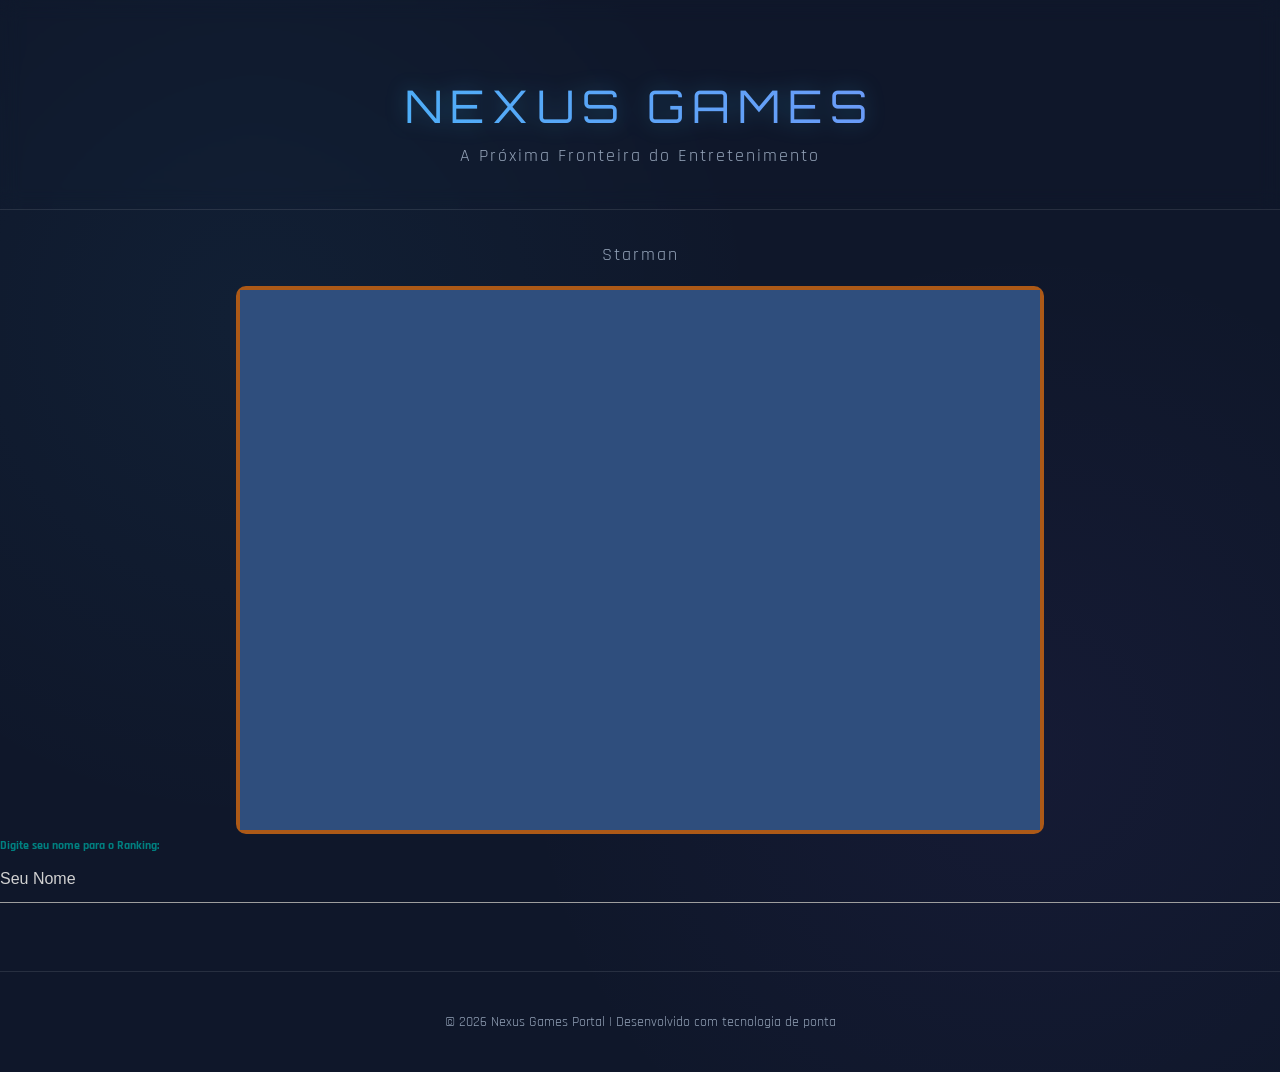
==== starman.html @ 6e4b18a9 "Add player name input for ranking Added a name input section for player ranking." ====
<!DOCTYPE html>
<html lang="pt-br">
<head>
    <meta charset="UTF-8">
    <meta name="viewport" content="width=device-width, initial-scale=1.0">
    <title>Nexus Games | Portal Futurista</title>
    <link href="https://fonts.googleapis.com/css2?family=Orbitron:wght@400;700&family=Rajdhani:wght@300;500;700&display=swap" rel="stylesheet">
    <link rel="stylesheet" href="https://cdnjs.cloudflare.com/ajax/libs/materialize/1.0.0/css/materialize.min.css">
    <link href="css/starman.css" rel="stylesheet">
    <script src="https://cdnjs.cloudflare.com/ajax/libs/materialize/1.0.0/js/materialize.min.js"></script>
    <script src="lib/phaser.js"></script>    
    <script src="app/app.js"></script> 

    <script type="application/ld+json">
{
  "@context": "https://schema.org",
  "@type": "WebPage",
  "author": {
    "@type": "Person",
    "name": "José Aparecido Finamor"
  },
  "copyrightHolder": {
    "@type": "Finakorgo Co",
    "name": "Nexus Games"
  }
}
</script>
  
</head>
<body>
    <div class="scanline"></div>

    <header>
        <h1>Nexus Games</h1>
        <p class="subtitle">A Próxima Fronteira do Entretenimento</p>
    </header>

    <div class="container">
        <!-- Container do Jogo Starman --> 
        <h2 class="subtitle"> Starman </h2>
        <div id="stage"></div>
        <div id="pop"></div>           
    </div>

    <section> 
         <div id="name-input-container">
            <label for="player-name" style="color: teal; font-weight: bold;">Digite seu nome para o Ranking:</label><br>
            <input type="text" id="player-name" placeholder="Seu Nome" maxlength="15">
          </div>        
    </section>

       

    <footer>
        &copy; 2026 Nexus Games Portal | Desenvolvido com tecnologia de ponta
    </footer>
</body>
</html>
---- css/starman.css ----
/* created by José A Finamor - 15/05/2026 */

        /*==^.^== Variables ==^.^==*/
         :root {
            --bg-color: #0f172a;
            --accent-soft: #38bdf8;
            --accent-glow: rgba(56, 189, 248, 0.3);
            --glass-bg: rgba(255, 255, 255, 0.03);
            --glass-border: rgba(255, 255, 255, 0.1);
            --text-main: #e2e8f0;
            --text-dim: #94a3b8;
        }
       
        /*==^.^== Total background configuration ==^.^==*/       

        * {
            margin: 0;
            padding: 0;
            box-sizing: border-box;
        }

        body {
            background-color: var(--bg-color);
            background-image: 
                radial-gradient(circle at 20% 30%, rgba(56, 189, 248, 0.05) 0%, transparent 40%),
                radial-gradient(circle at 80% 70%, rgba(139, 92, 246, 0.05) 0%, transparent 40%);
            color: var(--text-main);
            font-family: 'Rajdhani', sans-serif;
            min-height: 100vh;
            overflow-x: hidden;
        }

        header {
            padding: 40px 20px;
            text-align: center;
            border-bottom: 1px solid var(--glass-border);
            backdrop-filter: blur(10px);
        }

        h1 {
            font-family: 'Orbitron', sans-serif;
            font-size: 3rem;
            letter-spacing: 8px;
            text-transform: uppercase;
            background: linear-gradient(to right, #38bdf8, #818cf8);
            -webkit-background-clip: text;
            -webkit-text-fill-color: transparent;
            margin-bottom: 10px;
            filter: drop-shadow(0 0 10px var(--accent-glow));
        }
        
        h2 { 
            text-align: center;
           }

        .subtitle {
            color: var(--text-dim);
            font-size: 1.2rem;
            letter-spacing: 2px;
        }

       /* .container {
            max-width: 1200px;
            margin: 60px auto;
            padding: 0 20px;
            display: grid;
            grid-template-columns: repeat(auto-fit, minmax(300px, 1fr));
            gap: 30px;
        } */

       

          /*==^.^== stage config for js game ==^.^==*/

       #stage {
             display: flex;            
             width: 808px;
             height: 548px;
             border: 4px solid rgb(172, 89, 23);
             border-radius: 10px;
             justify-content: center;
             align-items: center;
             margin: auto;
             }
       #pop {
            position: absolute;
            width: 200px;
            height: 40px;

            }





        footer {
            text-align: center;
            padding: 40px;
            color: var(--text-dim);
            font-size: 0.9rem;
            border-top: 1px solid var(--glass-border);
            margin-top: 60px;
        }

        /* ==^.^== Background animation ==^.^== */
        .scanline {
            width: 100%;
            height: 100px;
            z-index: 999;
            background: linear-gradient(0deg, rgba(0, 0, 0, 0) 0%, rgba(255, 255, 255, 0.02) 50%, rgba(0, 0, 0, 0) 100%);
            opacity: 0.1;
            position: fixed;
            bottom: 100%;
            animation: scanline 10s linear infinite;
            pointer-events: none;
        }

        @keyframes scanline {
            0% { bottom: 100%; }
            100% { bottom: -100%; }
        }
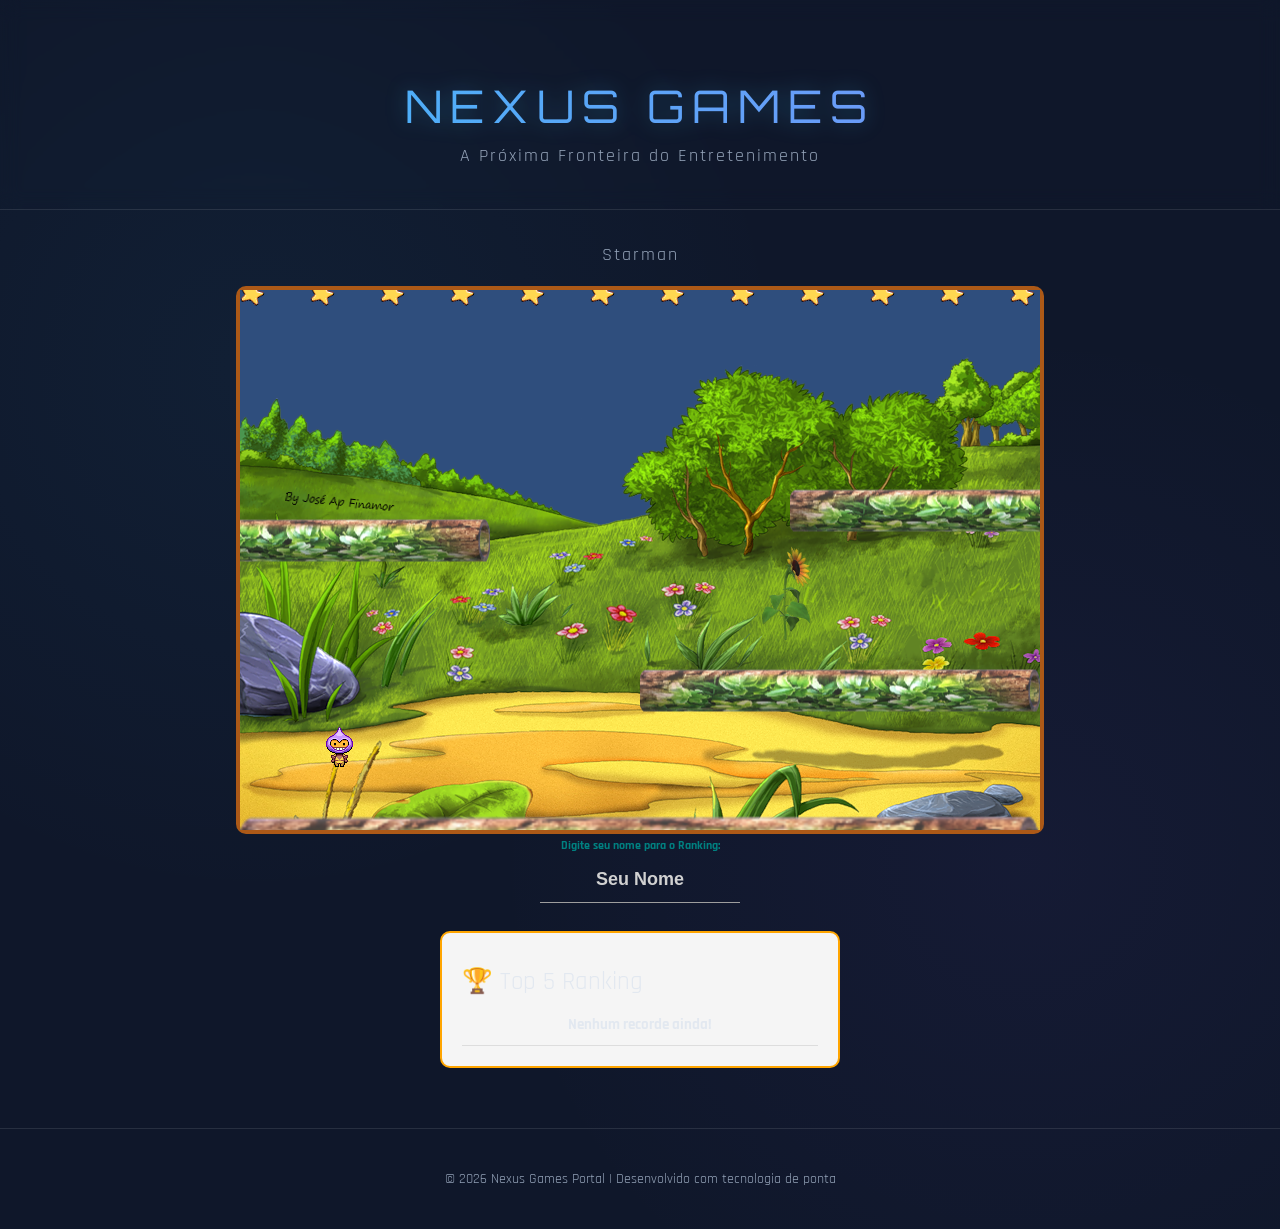
==== commit 83caa69d: "Enhance starman.html with ranking feature Added a ranking section to the Starman game page." ====
--- a/starman.html
+++ b/starman.html
@@ -46,7 +46,14 @@
          <div id="name-input-container">
             <label for="player-name" style="color: teal; font-weight: bold;">Digite seu nome para o Ranking:</label><br>
             <input type="text" id="player-name" placeholder="Seu Nome" maxlength="15">
-          </div>        
+          </div> 
+         <!--==^.^== Ranking ==^.^== -->
+        <div id="ranking-container">
+        <h5>🏆 Top 5 Ranking</h5>
+        <ul id="ranking-list">
+            <!-- Ranking será preenchido via JS -->
+        </ul>
+    </div>
     </section>
 
        
--- a/css/starman.css
+++ b/css/starman.css
@@ -89,7 +89,38 @@
 
             }
 
-
+        /*==^.^== Imput name */
+    #ranking-container {
+        margin-top: 20px;
+        padding: 20px;
+        background: #f5f5f5;
+        border-radius: 10px;
+        border: 2px solid orange;
+        max-width: 400px;
+        margin-left: auto;
+        margin-right: auto;
+    }
+    #ranking-list {
+        list-style: none;
+        padding: 0;
+    }
+    #ranking-list li {
+        padding: 8px;
+        border-bottom: 1px solid #ddd;
+        display: flex;
+        justify-content: space-between;
+        font-weight: bold;
+    }
+    #name-input-container {
+        margin-bottom: 20px;
+        text-align: center;
+    }
+    #player-name {
+        max-width: 200px;
+        text-align: center;
+        font-size: 18px;
+        font-weight: bold;
+    }
 
 
 
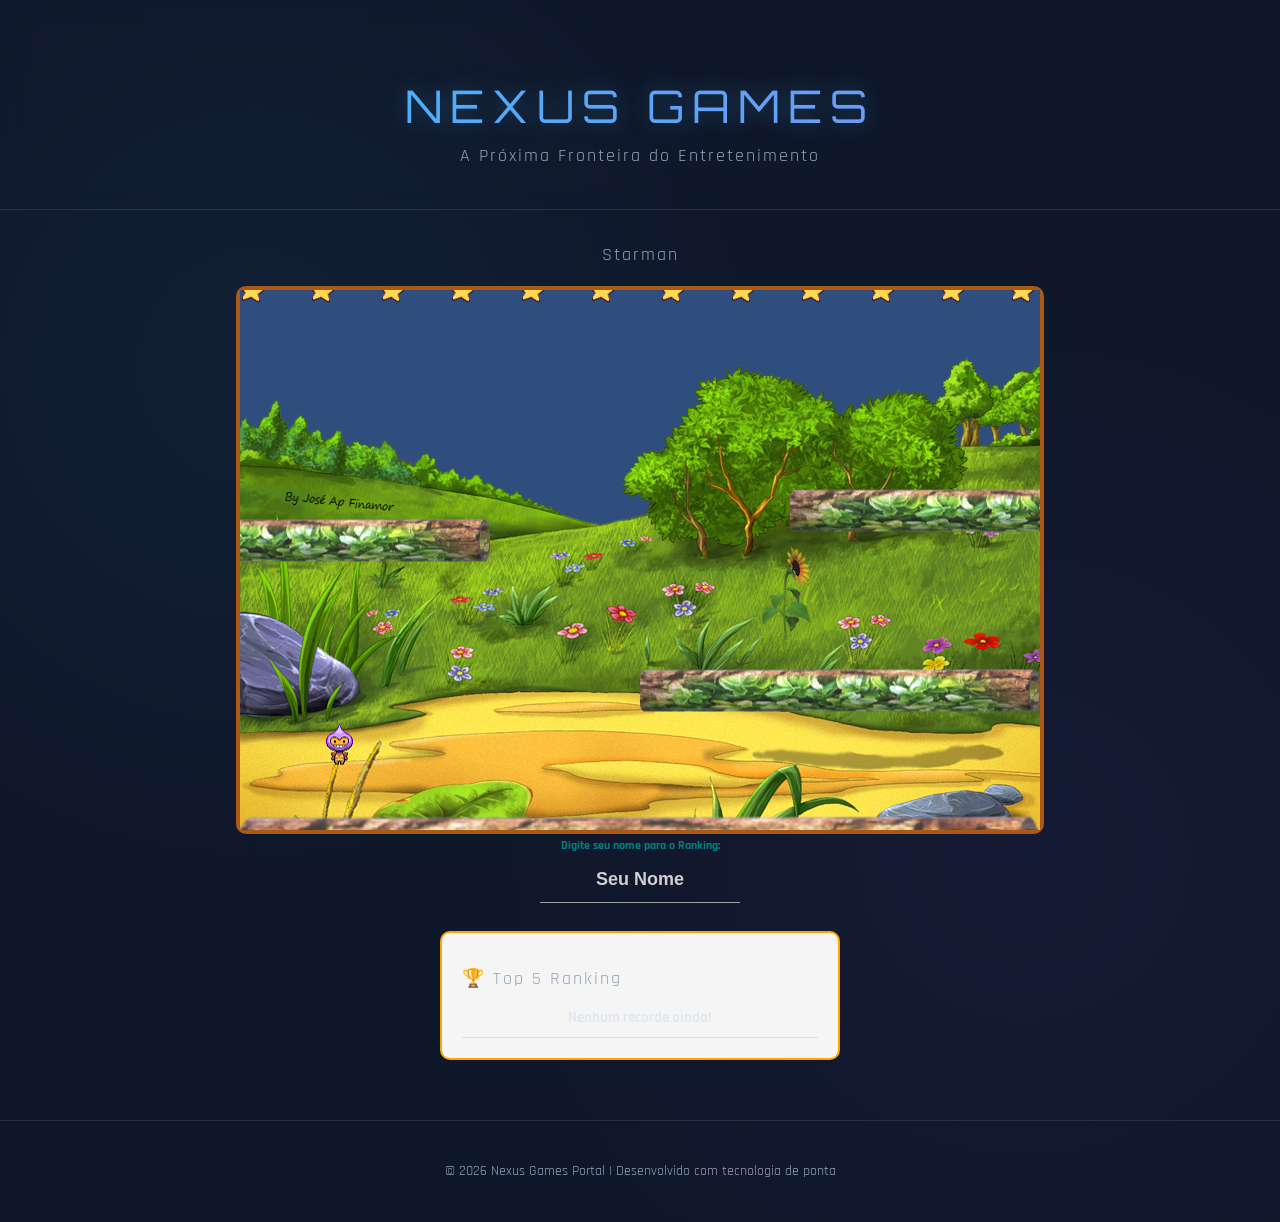
==== commit cccfd061: "Fix HTML encoding issues in starman.html" ====
--- a/starman.html
+++ b/starman.html
@@ -49,7 +49,7 @@
           </div> 
          <!--==^.^== Ranking ==^.^== -->
         <div id="ranking-container">
-        <h5>🏆 Top 5 Ranking</h5>
+        <h5 class="subtitle">🏆 Top 5 Ranking</h5>
         <ul id="ranking-list">
             <!-- Ranking será preenchido via JS -->
         </ul>
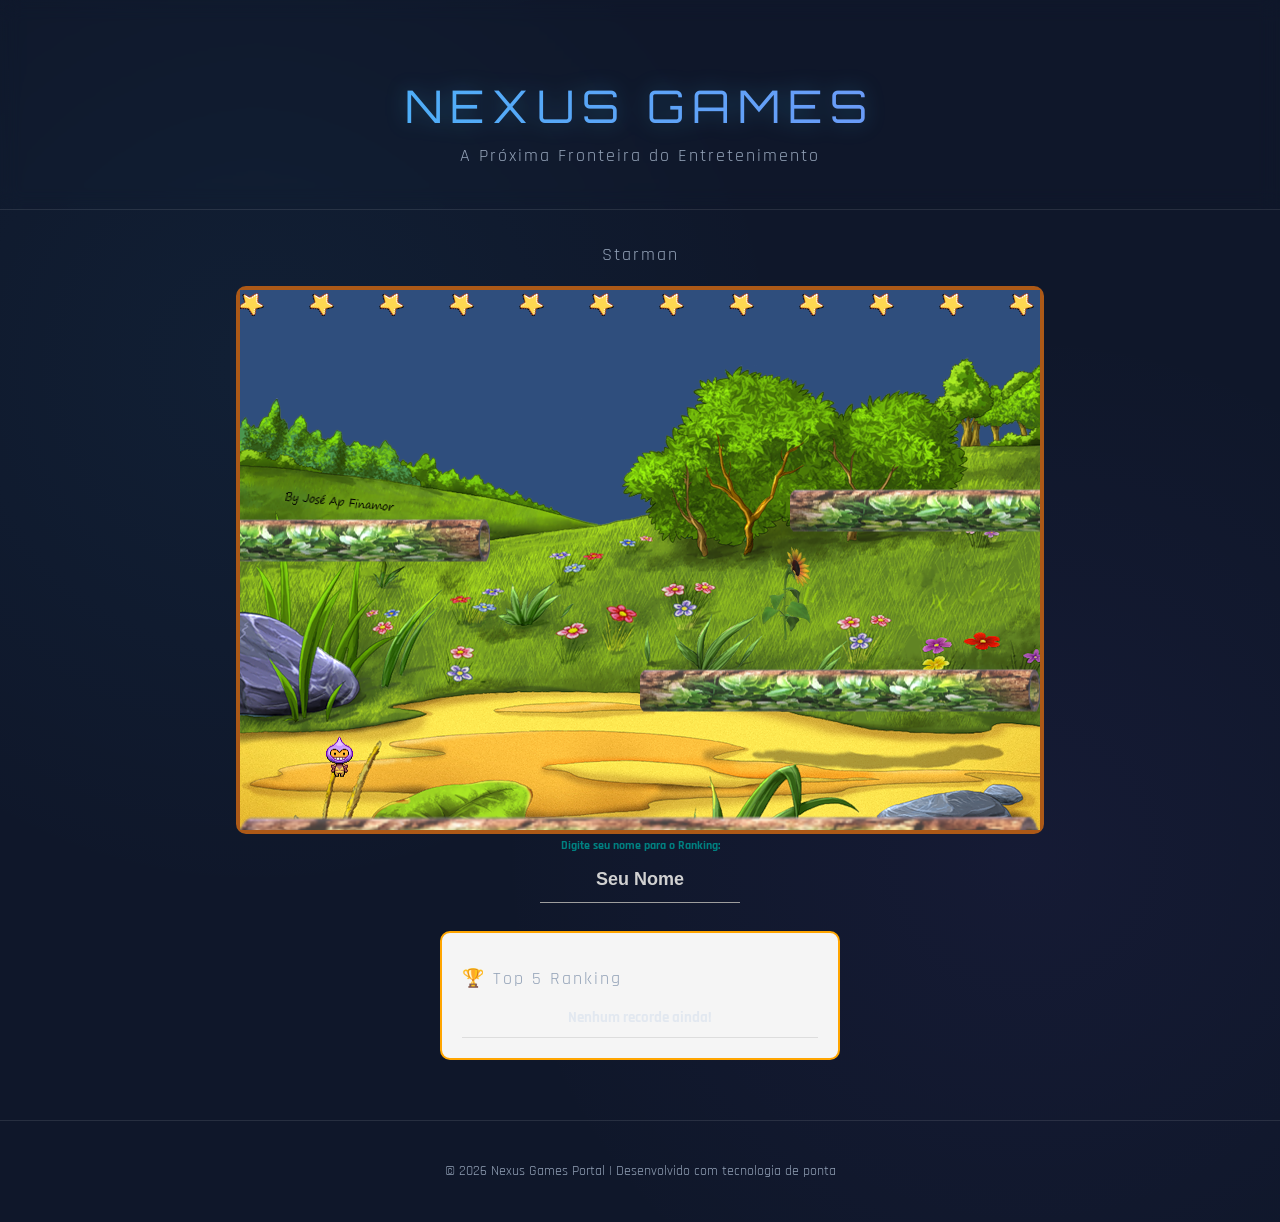
==== commit b1b99a69: "Fix HTML encoding issues in starman.html" ====
--- a/starman.html
+++ b/starman.html
@@ -50,7 +50,7 @@
          <!--==^.^== Ranking ==^.^== -->
         <div id="ranking-container">
         <h5 class="subtitle">🏆 Top 5 Ranking</h5>
-        <ul id="ranking-list">
+        <ul id="ranking-list" class="game-desc">
             <!-- Ranking será preenchido via JS -->
         </ul>
     </div>
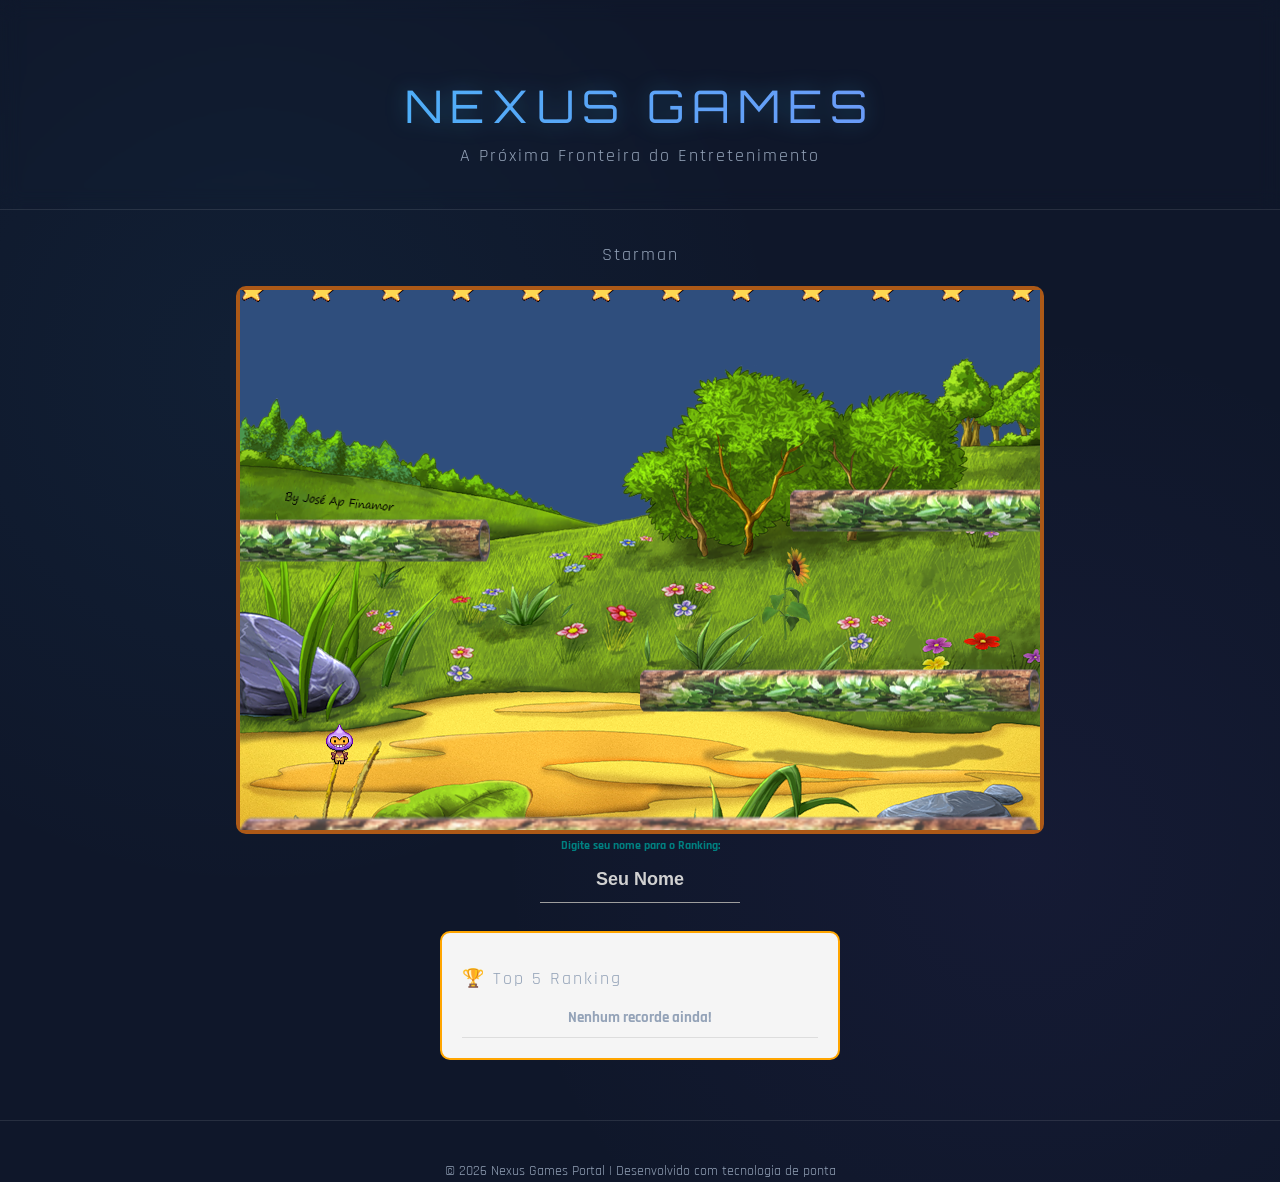
==== commit bc261924: "Fix HTML formatting and structure in starman.html" ====
--- a/starman.html
+++ b/starman.html
@@ -38,8 +38,10 @@
     <div class="container">
         <!-- Container do Jogo Starman --> 
         <h2 class="subtitle"> Starman </h2>
-        <div id="stage"></div>
-        <div id="pop"></div>           
+        <div id="stage">
+             <div id="pop"></div>  
+        </div>
+                
     </div>
 
     <section> 
--- a/css/starman.css
+++ b/css/starman.css
@@ -86,6 +86,7 @@
             position: absolute;
             width: 200px;
             height: 40px;
+            text-align: center;
 
             }
 
@@ -101,6 +102,7 @@
         margin-right: auto;
     }
     #ranking-list {
+        color: var(--text-dim);
         list-style: none;
         padding: 0;
     }
@@ -121,6 +123,8 @@
         font-size: 18px;
         font-weight: bold;
     }
+
+    
 
 
 
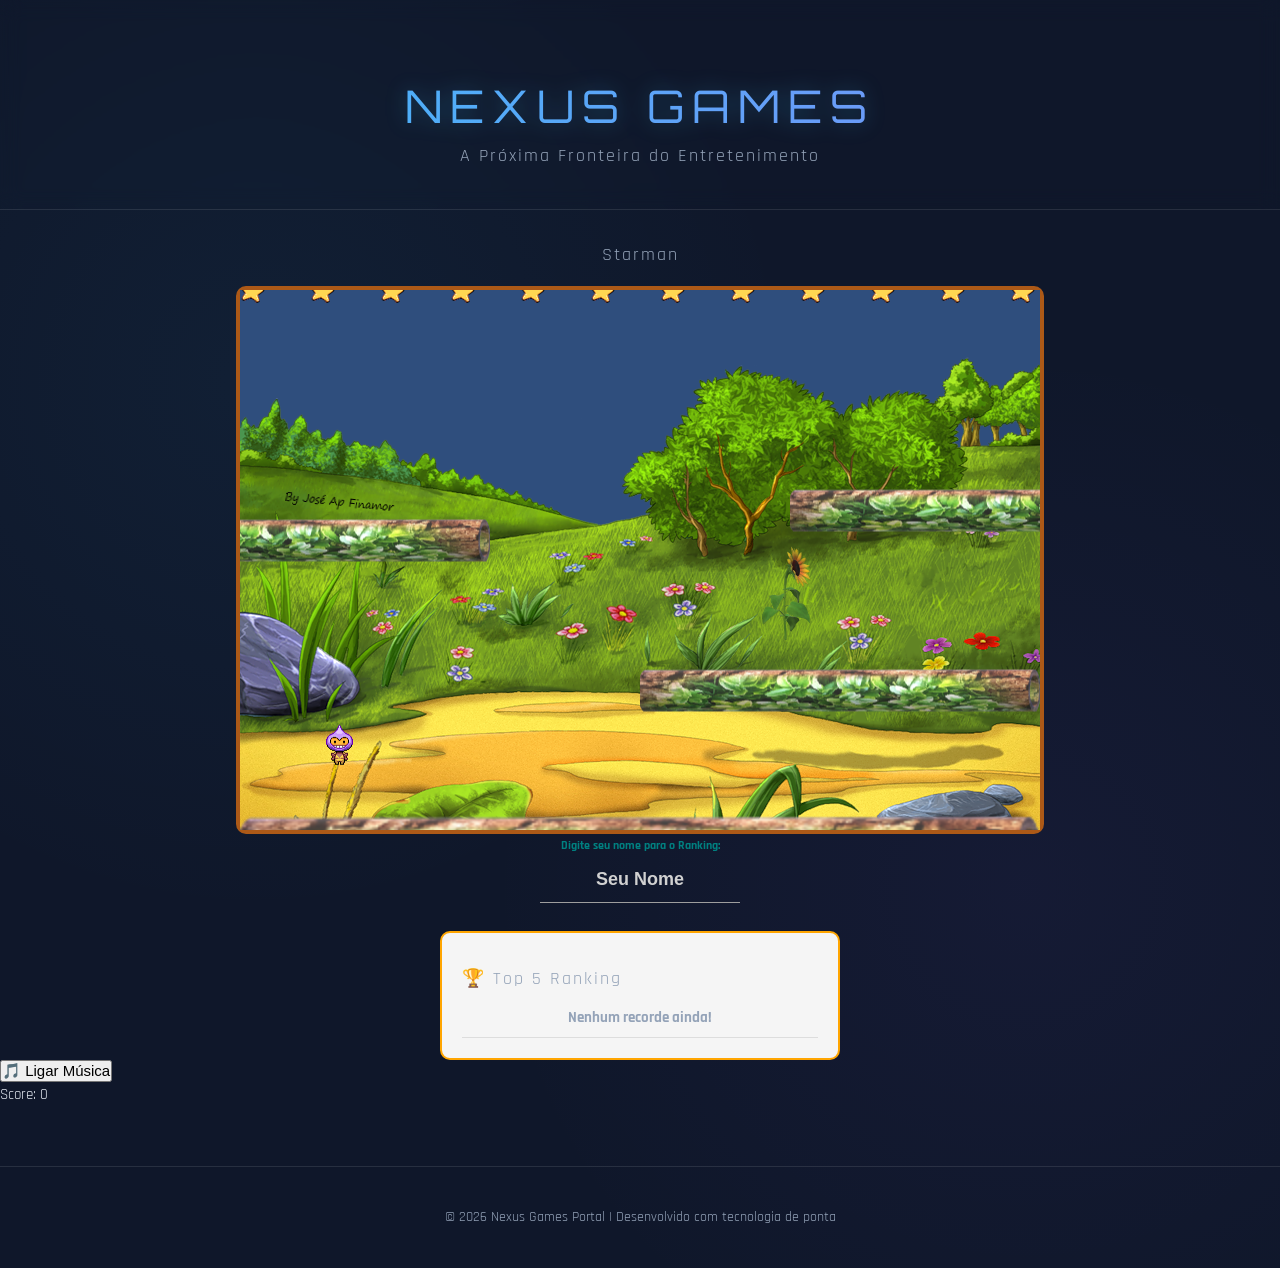
==== commit 3ac3199b: "Enhance starman.html with music button and score Added music button and external score display." ====
--- a/starman.html
+++ b/starman.html
@@ -55,7 +55,12 @@
         <ul id="ranking-list" class="game-desc">
             <!-- Ranking será preenchido via JS -->
         </ul>
-    </div>
+        </div>
+
+        <!-- Botão de Música -->
+        <button id="musicBtn">🎵 Ligar Música </button>
+       <!-- Score Externo -->  
+        <div id="externalScore">Score: 0</div>    
     </section>
 
        
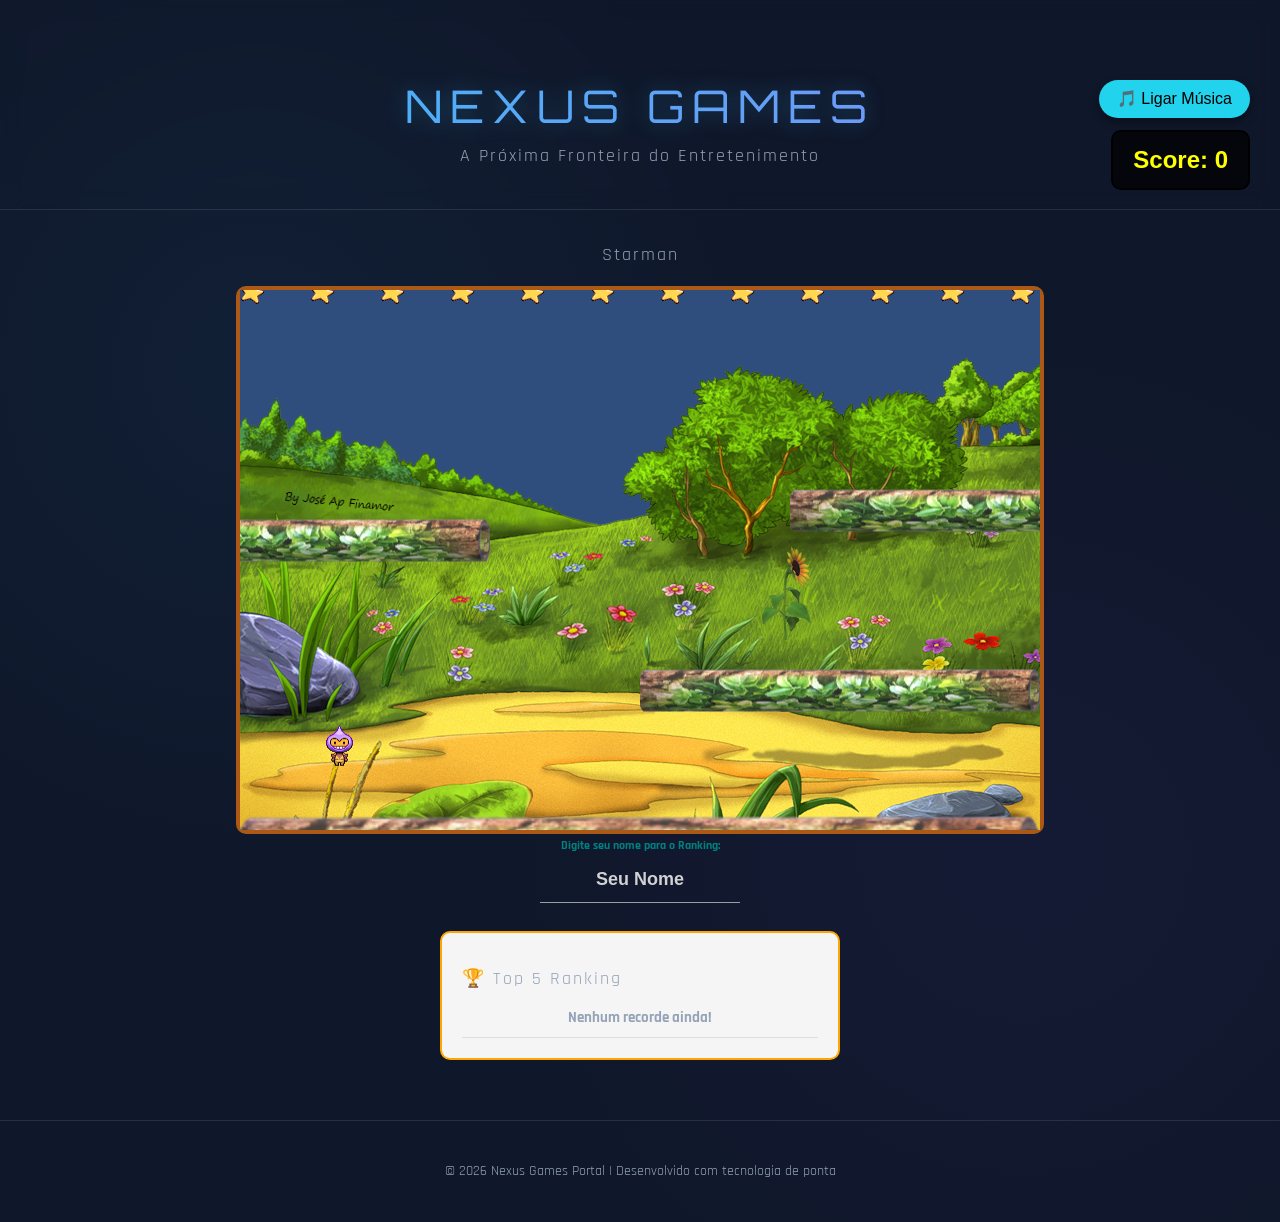
==== commit d6796a12: "Fix HTML formatting and structure" ====
--- a/starman.html
+++ b/starman.html
@@ -36,6 +36,10 @@
     </header>
 
     <div class="container">
+          <!-- Botão de Música -->
+        <button id="musicBtn">🎵 Ligar Música </button>
+       <!-- Score Externo -->  
+        <div id="externalScore">Score: 0</div>  
         <!-- Container do Jogo Starman --> 
         <h2 class="subtitle"> Starman </h2>
         <div id="stage">
@@ -55,12 +59,7 @@
         <ul id="ranking-list" class="game-desc">
             <!-- Ranking será preenchido via JS -->
         </ul>
-        </div>
-
-        <!-- Botão de Música -->
-        <button id="musicBtn">🎵 Ligar Música </button>
-       <!-- Score Externo -->  
-        <div id="externalScore">Score: 0</div>    
+        </div>        
     </section>
 
        
--- a/css/starman.css
+++ b/css/starman.css
@@ -124,6 +124,38 @@
         font-weight: bold;
     }
 
+    #externalScore {
+        position: absolute;
+        top: 130px;
+        right: 30px;
+        padding: 10px 20px;
+        font-size: 24px;
+        font-weight: bold;
+        background: rgba(0, 0, 0, 0.7);
+        color: #ffff00;
+        border-radius: 10px;
+        z-index: 100;
+        font-family: 'Arial Black', sans-serif;
+        border: 2px solid #000;
+    }
+
+     #musicBtn {
+            position: absolute;
+            top: 80px;
+            right: 30px;
+            padding: 10px 18px;
+            font-size: 16px;
+            background: #22d3ee;
+            color: #000;
+            border: none;
+            border-radius: 30px;
+            cursor: pointer;
+            z-index: 100;
+            box-shadow: 0 4px 10px rgba(0,0,0,0.4);
+           
+}
+
+
     
 
 
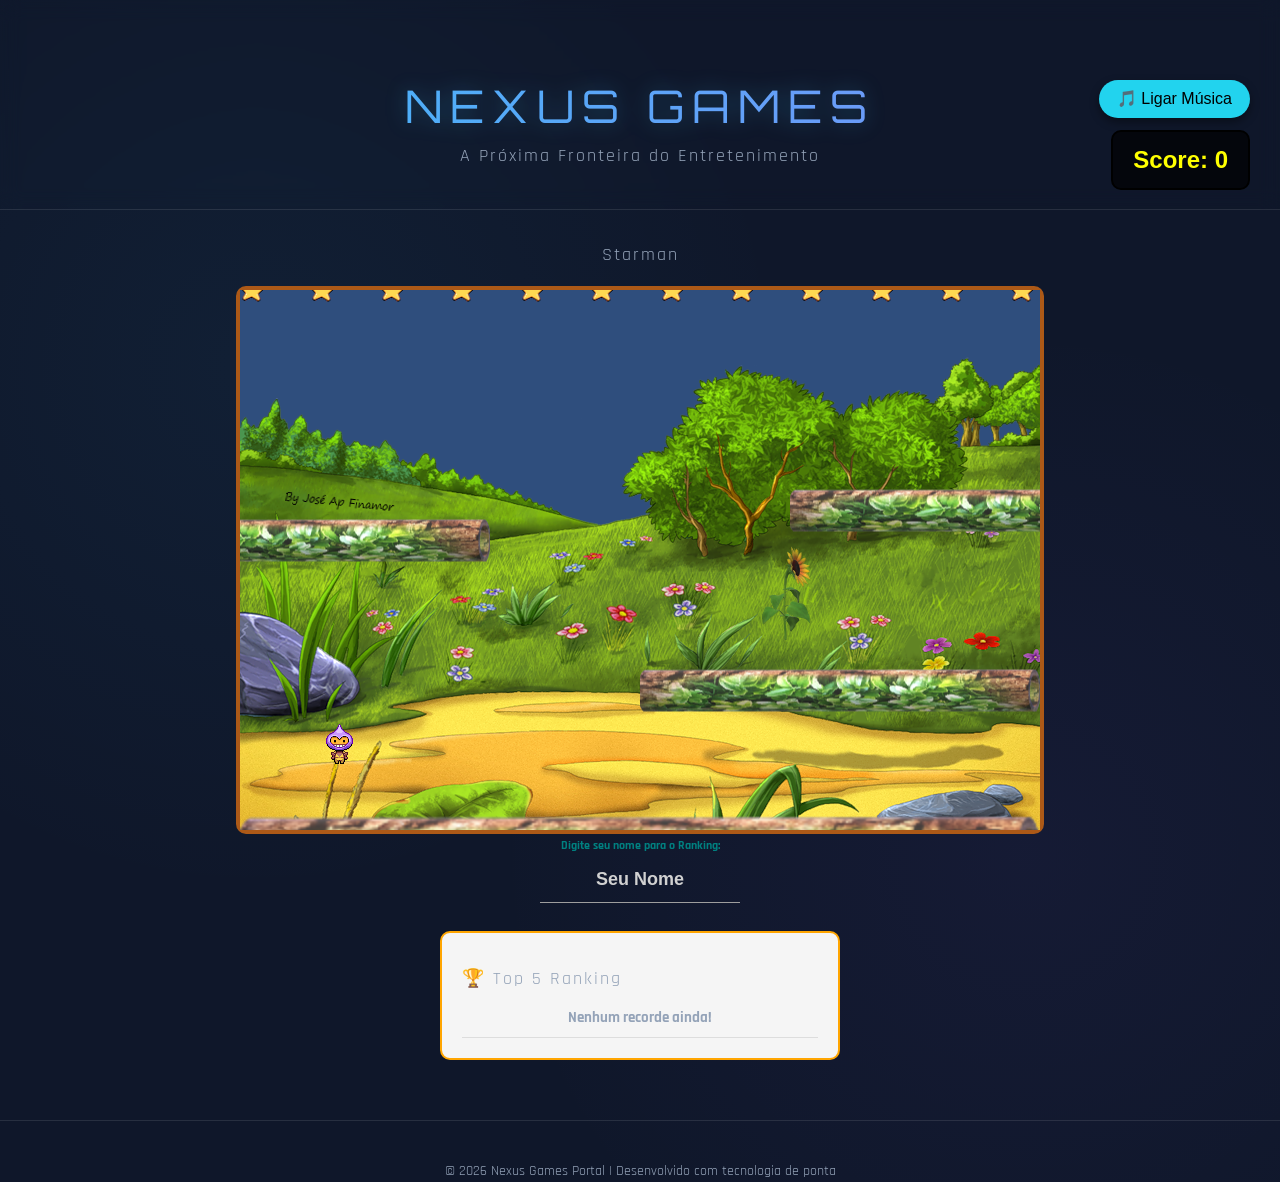
==== commit a3eaaeff: "Fix HTML formatting and structure in starman.html" ====
--- a/starman.html
+++ b/starman.html
@@ -36,12 +36,13 @@
     </header>
 
     <div class="container">
-          <!-- Botão de Música -->
-        <button id="musicBtn">🎵 Ligar Música </button>
-       <!-- Score Externo -->  
-        <div id="externalScore">Score: 0</div>  
+          
         <!-- Container do Jogo Starman --> 
         <h2 class="subtitle"> Starman </h2>
+         <!-- Botão de Música -->
+        <button id="musicBtn">🎵 Ligar Música </button>
+          <!-- Score Externo -->  
+        <div id="externalScore">Score: 0</div>         
         <div id="stage">
              <div id="pop"></div>  
         </div>
--- a/css/starman.css
+++ b/css/starman.css
@@ -9,6 +9,7 @@
             --glass-border: rgba(255, 255, 255, 0.1);
             --text-main: #e2e8f0;
             --text-dim: #94a3b8;
+            --text-white: #ffffff; 
         }
        
         /*==^.^== Total background configuration ==^.^==*/       
@@ -122,6 +123,7 @@
         text-align: center;
         font-size: 18px;
         font-weight: bold;
+        color: var(--text-white); 
     }
 
     #externalScore {
